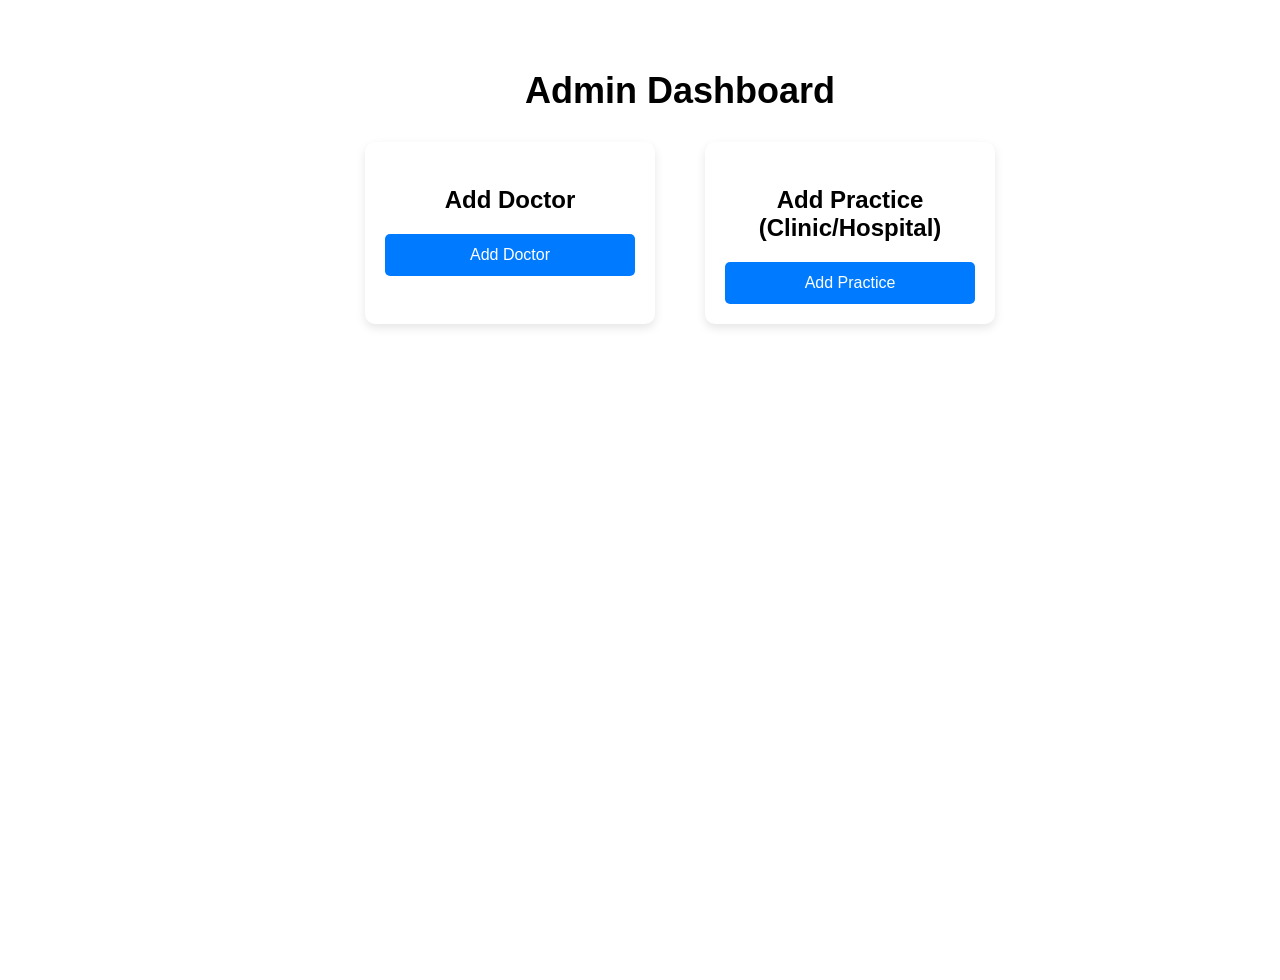
==== src/main/resources/static/admin-dashboard.html @ 05478ffa "ElasticSearch Configured" ====
<!DOCTYPE html>
<html lang="en">
<head>
    <meta charset="UTF-8">
    <meta name="viewport" content="width=device-width, initial-scale=1.0">
    <title>Admin Dashboard - Practo</title>
    <link rel="stylesheet" href="styles/admin-dashboard.css">
</head>
<body>
<div class="dashboard-container">
    <h2>Admin Dashboard</h2>
    <div class="options-container">
        <div class="option">
            <h3>Add Doctor</h3>
            <button onclick="redirectToDoctorForm()">Add Doctor</button>
        </div>
        <div class="option">
            <h3>Add Practice (Clinic/Hospital)</h3>
            <button onclick="redirectToPracticeForm()">Add Practice</button>
        </div>
    </div>
</div>

<script src="scripts/admin-dashboard.js"></script>
</body>
</html>
---- src/main/resources/static/styles/admin-dashboard.css ----
/* Styling for Admin Dashboard page */
body {
  font-family: Arial, sans-serif;
  background-color: #f0f4f8;
  margin: 0;
  padding: 0;
}

.dashboard-container {
  text-align: center;
  padding: 40px;
  background-color: white;
  width: 100%;
  height: 100vh;
}

h2 {
  font-size: 36px;
  margin-bottom: 30px;
}

.options-container {
  display: flex;
  justify-content: center;
  gap: 50px;
}

.option {
  background-color: #ffffff;
  padding: 20px;
  border-radius: 10px;
  box-shadow: 0 4px 10px rgba(0, 0, 0, 0.1);
  width: 250px;
  text-align: center;
}

h3 {
  font-size: 24px;
  margin-bottom: 20px;
}

button {
  padding: 12px 20px;
  font-size: 16px;
  background-color: #007bff;
  color: white;
  border: none;
  border-radius: 5px;
  cursor: pointer;
  width: 100%;
}

button:hover {
  background-color: #0056b3;
}
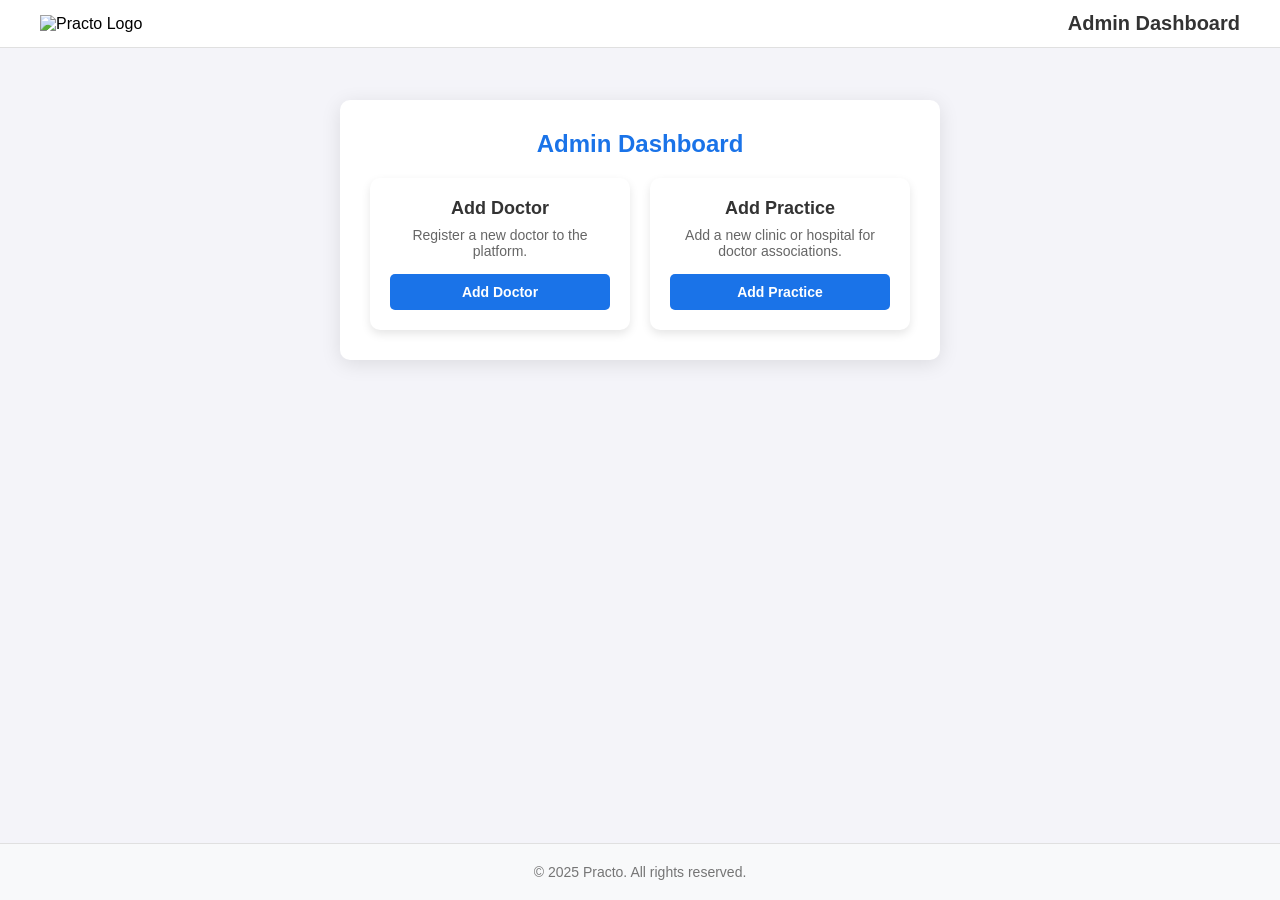
==== commit 6f91a51d: "UI Done" ====
--- a/src/main/resources/static/admin-dashboard.html
+++ b/src/main/resources/static/admin-dashboard.html
@@ -7,19 +7,33 @@
     <link rel="stylesheet" href="styles/admin-dashboard.css">
 </head>
 <body>
-<div class="dashboard-container">
-    <h2>Admin Dashboard</h2>
-    <div class="options-container">
-        <div class="option">
-            <h3>Add Doctor</h3>
-            <button onclick="redirectToDoctorForm()">Add Doctor</button>
+    <header class="practo-header">
+        <div class="logo">
+            <img src="https://upload.wikimedia.org/wikipedia/en/6/64/Practo_new_logo.png" alt="Practo Logo">
         </div>
-        <div class="option">
-            <h3>Add Practice (Clinic/Hospital)</h3>
-            <button onclick="redirectToPracticeForm()">Add Practice</button>
+        <h1>Admin Dashboard</h1>
+    </header>
+    <div class="dashboard-container">
+        <h2>Admin Dashboard</h2>
+        <div class="options-container">
+            <div class="option card">
+                <i class="fas fa-user-md"></i>
+                <h3>Add Doctor</h3>
+                <p>Register a new doctor to the platform.</p>
+                <button onclick="redirectToDoctorForm()">Add Doctor</button>
+            </div>
+            <div class="option card">
+                <i class="fas fa-hospital"></i>
+                <h3>Add Practice</h3>
+                <p>Add a new clinic or hospital for doctor associations.</p>
+                <button onclick="redirectToPracticeForm()">Add Practice</button>
+            </div>
         </div>
     </div>
-</div>
+
+<footer class="footer">
+    <p>&copy; 2025 Practo. All rights reserved.</p>
+</footer>
 
 <script src="scripts/admin-dashboard.js"></script>
 </body>
--- a/src/main/resources/static/styles/admin-dashboard.css
+++ b/src/main/resources/static/styles/admin-dashboard.css
@@ -1,55 +1,172 @@
-/* Styling for Admin Dashboard page */
-body {
-  font-family: Arial, sans-serif;
-  background-color: #f0f4f8;
-  margin: 0;
-  padding: 0;
+/* General Reset */
+* {
+    margin: 0;
+    padding: 0;
+    box-sizing: border-box;
+    font-family: 'Poppins', sans-serif;
 }
 
-.dashboard-container {
-  text-align: center;
-  padding: 40px;
-  background-color: white;
-  width: 100%;
-  height: 100vh;
+/* Body Styling */
+body {
+    background-color: #f4f4f9;
+    display: flex;
+    flex-direction: column;
+    align-items: center;
+    justify-content: center;
+    min-height: 100vh;
 }
 
-h2 {
-  font-size: 36px;
-  margin-bottom: 30px;
+/* Practo-style Header */
+.practo-header {
+    width: 100%;
+    background-color: #ffffff;
+    padding: 12px 40px;
+    display: flex;
+    align-items: center;
+    justify-content: space-between;
+    border-bottom: 1px solid #e0e0e0;
+    position: fixed;
+    top: 0;
+    left: 0;
+    right: 0;
+    z-index: 1000;
 }
 
-.options-container {
-  display: flex;
-  justify-content: center;
-  gap: 50px;
+.practo-header .logo img {
+    height: 36px;
 }
 
-.option {
-  background-color: #ffffff;
-  padding: 20px;
-  border-radius: 10px;
-  box-shadow: 0 4px 10px rgba(0, 0, 0, 0.1);
-  width: 250px;
-  text-align: center;
+.practo-header h1 {
+    font-size: 20px;
+    color: #333;
+    font-weight: 600;
 }
 
-h3 {
-  font-size: 24px;
-  margin-bottom: 20px;
+/* Dashboard Container */
+.dashboard-container {
+    text-align: center;
+    background: white;
+    padding: 30px;
+    border-radius: 10px;
+    box-shadow: 0 4px 20px rgba(0, 0, 0, 0.1);
+    width: 80%;
+    max-width: 600px;
+    margin: 100px auto 40px;
 }
 
-button {
-  padding: 12px 20px;
-  font-size: 16px;
-  background-color: #007bff;
-  color: white;
-  border: none;
-  border-radius: 5px;
-  cursor: pointer;
-  width: 100%;
+/* Dashboard Heading */
+.dashboard-container h2 {
+    font-size: 24px;
+    color: #1a73e8;
+    margin-bottom: 20px;
 }
 
-button:hover {
-  background-color: #0056b3;
+/* Options Container */
+.options-container {
+    display: flex;
+    gap: 20px;
+    justify-content: center;
+    flex-wrap: wrap;
 }
+
+/* Individual Option Card */
+.option.card {
+    background: #fff;
+    padding: 20px;
+    border-radius: 10px;
+    box-shadow: 0 4px 10px rgba(0, 0, 0, 0.1);
+    text-align: center;
+    width: 260px;
+    transition: transform 0.3s ease, box-shadow 0.3s ease;
+    cursor: pointer;
+}
+
+/* Hover Effects */
+.option.card:hover {
+    transform: translateY(-5px);
+    box-shadow: 0 6px 15px rgba(0, 0, 0, 0.15);
+}
+
+/* Icons */
+.option.card i {
+    font-size: 40px;
+    color: #1a73e8;
+    margin-bottom: 10px;
+}
+
+/* Card Titles */
+.option.card h3 {
+    font-size: 18px;
+    color: #333;
+    margin-bottom: 8px;
+}
+
+/* Card Description */
+.option.card p {
+    font-size: 14px;
+    color: #666;
+    margin-bottom: 15px;
+}
+
+/* Buttons */
+.option.card button {
+    width: 100%;
+    padding: 10px;
+    background: #1a73e8;
+    color: white;
+    border: none;
+    border-radius: 5px;
+    font-size: 14px;
+    font-weight: bold;
+    cursor: pointer;
+    transition: background 0.3s ease;
+}
+
+.option.card button:hover {
+    background: #135abc;
+}
+
+.footer {
+    width: 100%;
+    background-color: #f8f9fa;
+    padding: 20px 40px;
+    text-align: center;
+    font-size: 14px;
+    color: #757575;
+    border-top: 1px solid #e0e0e0;
+    margin-top: auto;
+}
+
+/* Footer links */
+.footer a {
+    color: #1a73e8;
+    text-decoration: none;
+    font-weight: 500;
+}
+
+.footer a:hover {
+    text-decoration: underline;
+}
+
+/* Responsive Design */
+@media (max-width: 768px) {
+    .practo-header {
+        padding: 12px 20px;
+    }
+
+    .dashboard-container {
+        width: 90%;
+    }
+
+    .options-container {
+        flex-direction: column;
+    }
+
+    .option.card {
+        width: 100%;
+    }
+
+    .footer {
+        padding: 15px 20px;
+    }
+}
